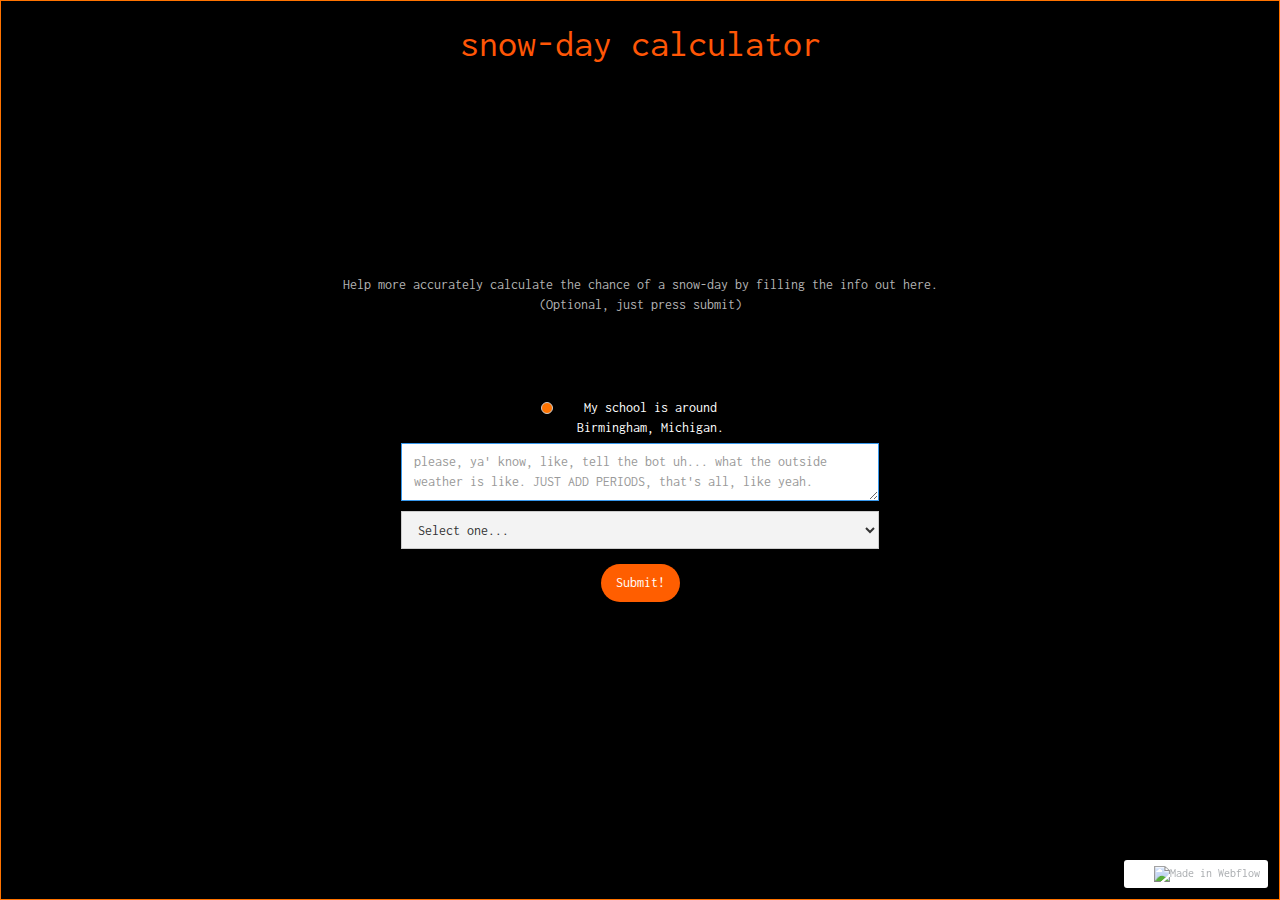
==== index.html @ 47454293 "Add Web Files via upload." ====
<!DOCTYPE html><!-- This site was created in web-yeeter-9000.  --><!-- Last Published: Sat Feb 29 2020 20:54:09 GMT+0000 (Coordinated Universal Time) --><html data-wf-domain="snowday-calculator.webflow.io" data-wf-page="5e5ac2d69e288fd159e747fc" data-wf-site="5e5ac2d69e288fa62de747fb" data-wf-status="1"><head><meta charset="utf-8"/><title>Snow Day Calcuator</title><meta content="A INSANE CALCULATOR THAT&#x27;S, uh... Accurate?" name="description"/><meta content="width=device-width, initial-scale=1" name="viewport"/><meta content="Webflow" name="generator"/><link href="5e5ac2d69e288fa62de747fb/css/snowday-calculator.webflow.44a9d4609.css" rel="stylesheet" type="text/css"/><script src="ajax/libs/webfont/1-6-26/webfont.js" type="text/javascript"></script><script type="text/javascript">WebFont.load({  google: {    families: ["Inconsolata:400,700"]  }});</script><!--[if lt IE 9]><script src="https://cdnjs.cloudflare.com/ajax/libs/html5shiv/3.7.3/html5shiv.min.js" type="text/javascript"></script><![endif]--><script type="text/javascript">!function(o,c){var n=c.documentElement,t=" w-mod-";n.className+=t+"js",("ontouchstart"in o||o.DocumentTouch&&c instanceof DocumentTouch)&&(n.className+=t+"touch")}(window,document);</script><link href="https://uploads-ssl.webflow.com/img/favicon.ico" rel="shortcut icon" type="image/x-icon"/><link href="https://uploads-ssl.webflow.com/img/webclip.png" rel="apple-touch-icon"/></head><body class="body"><h1 class="heading">snow-day calculator</h1><div class="div-block"></div><div class="text-block">Help more accurately calculate the chance of a snow-day by filling the info out here.<br/>(Optional, just press submit)</div><div class="div-block-2"></div><div class="w-form"><form id="email-form" name="email-form" data-name="Email Form" method="post" redirect="/snowday-percent" data-redirect="/snowday-percent" class="form"><label class="w-checkbox checkbox-field"><div class="w-checkbox-input w-checkbox-input--inputType-custom checkbox"></div><input type="checkbox" id="checkbox" name="checkbox" data-name="Checkbox" style="opacity:0;position:absolute;z-index:-1"/><span class="checkbox-label w-form-label">My school is around Birmingham, Michigan.</span></label><textarea data-name="Explain" maxlength="5000" id="Explain" name="Explain" required="" autofocus="true" placeholder="please, ya&#x27; know, like, tell the bot uh... what the outside weather is like. JUST ADD PERIODS, that&#x27;s all, like yeah." class="textarea w-input"></textarea><select id="field" name="field" required="" class="w-select"><option value="">Select one...</option><option value="First">Ima Teach-Person (Teacher)</option><option value="Second">Ima Student Boi</option><option value="Third">Ima Student Girl</option></select></form><div class="success-message w-form-done"><div>Uh... Something is deadly wrong. I mean, the bot got your submission, it was a success, just THE BOT&#x27;S DOWN! EVERYONE RUN!!!!!</div></div><div class="w-form-fail"><div>Oops! Something went wrong while submitting the form-o to ther botto for thee further processing. NOOOOO! Why? Why o&#x27; why bot?</div></div></div><div class="div-block-5"><a href="snowday-percent.html" class="button w-button">Submit!</a></div><script src="js/jquery-3.4.1.min.220afd743d.js" type="text/javascript" integrity="sha256-CSXorXvZcTkaix6Yvo6HppcZGetbYMGWSFlBw8HfCJo=" crossorigin="anonymous"></script><script src="5e5ac2d69e288fa62de747fb/js/webflow.86555d21d.js" type="text/javascript"></script><!--[if lte IE 9]><script src="ajax/libs/placeholders/3-0-2/placeholders.min.js"></script><![endif]--><center><font
---- 5e5ac2d69e288fa62de747fb/css/snowday-calculator.webflow.44a9d4609.css ----
/* Generated on: Sat Feb 29 2020 20:54:09 GMT+0000 (Coordinated Universal Time) */
/* ==========================================================================
   normalize.css v3.0.3 | MIT License | github.com/necolas/normalize.css 
   ========================================================================== */
/*! normalize.css v3.0.3 | MIT License | github.com/necolas/normalize.css */html{font-family:sans-serif;-ms-text-size-adjust:100%;-webkit-text-size-adjust:100%}body{margin:0}article,aside,details,figcaption,figure,footer,header,hgroup,main,menu,nav,section,summary{display:block}audio,canvas,progress,video{display:inline-block;vertical-align:baseline}audio:not([controls]){display:none;height:0}[hidden],template{display:none}a{background-color:transparent}a:active,a:hover{outline:0}abbr[title]{border-bottom:1px dotted}b,strong{font-weight:bold}dfn{font-style:italic}h1{font-size:2em;margin:.67em 0}mark{background:#ff0;color:#000}small{font-size:80%}sub,sup{font-size:75%;line-height:0;position:relative;vertical-align:baseline}sup{top:-0.5em}sub{bottom:-0.25em}img{border:0}svg:not(:root){overflow:hidden}figure{margin:1em 40px}hr{box-sizing:content-box;height:0}pre{overflow:auto}code,kbd,pre,samp{font-family:monospace,monospace;font-size:1em}button,input,optgroup,select,textarea{color:inherit;font:inherit;margin:0}button{overflow:visible}button,select{text-transform:none}button,html input[type="button"],input[type="reset"]{-webkit-appearance:button;cursor:pointer}button[disabled],html input[disabled]{cursor:default}button::-moz-focus-inner,input::-moz-focus-inner{border:0;padding:0}input{line-height:normal}input[type="checkbox"],input[type="radio"]{box-sizing:border-box;padding:0}input[type="number"]::-webkit-inner-spin-button,input[type="number"]::-webkit-outer-spin-button{height:auto}input[type="search"]{-webkit-appearance:none}input[type="search"]::-webkit-search-cancel-button,input[type="search"]::-webkit-search-decoration{-webkit-appearance:none}fieldset{border:1px solid #c0c0c0;margin:0 2px;padding:.35em .625em .75em}legend{border:0;padding:0}textarea{overflow:auto}optgroup{font-weight:bold}table{border-collapse:collapse;border-spacing:0}td,th{padding:0}

/* ==========================================================================
   Start of base Webflow CSS - If you're looking for some ultra-clean CSS, skip the boilerplate and see the unminified code below.
   ========================================================================== */
@font-face{font-family:'webflow-icons';src:url("[data-uri]") format('truetype');font-weight:normal;font-style:normal}[class^="w-icon-"],[class*=" w-icon-"]{font-family:'webflow-icons' !important;speak:none;font-style:normal;font-weight:normal;font-variant:normal;text-transform:none;line-height:1;-webkit-font-smoothing:antialiased;-moz-osx-font-smoothing:grayscale}.w-icon-slider-right:before{content:"\e600"}.w-icon-slider-left:before{content:"\e601"}.w-icon-nav-menu:before{content:"\e602"}.w-icon-arrow-down:before,.w-icon-dropdown-toggle:before{content:"\e603"}.w-icon-file-upload-remove:before{content:"\e900"}.w-icon-file-upload-icon:before{content:"\e903"}*{-webkit-box-sizing:border-box;-moz-box-sizing:border-box;box-sizing:border-box}html{height:100%}body{margin:0;min-height:100%;background-color:#fff;font-family:Arial,sans-serif;font-size:14px;line-height:20px;color:#333}img{max-width:100%;vertical-align:middle;display:inline-block}html.w-mod-touch *{background-attachment:scroll !important}.w-block{display:block}.w-inline-block{max-width:100%;display:inline-block}.w-clearfix:before,.w-clearfix:after{content:" ";display:table;grid-column-start:1;grid-row-start:1;grid-column-end:2;grid-row-end:2}.w-clearfix:after{clear:both}.w-hidden{display:none}.w-button{display:inline-block;padding:9px 15px;background-color:#3898EC;color:white;border:0;line-height:inherit;text-decoration:none;cursor:pointer;border-radius:0}input.w-button{-webkit-appearance:button}html[data-w-dynpage] [data-w-cloak]{color:transparent !important}.w-webflow-badge,.w-webflow-badge *{position:static;left:auto;top:auto;right:auto;bottom:auto;z-index:auto;display:block;visibility:visible;overflow:visible;overflow-x:visible;overflow-y:visible;box-sizing:border-box;width:auto;height:auto;max-height:none;max-width:none;min-height:0;min-width:0;margin:0;padding:0;float:none;clear:none;border:0 none transparent;border-radius:0;background:none;background-image:none;background-position:0 0;background-size:auto auto;background-repeat:repeat;background-origin:padding-box;background-clip:border-box;background-attachment:scroll;background-color:transparent;box-shadow:none;opacity:1;transform:none;transition:none;direction:ltr;font-family:inherit;font-weight:inherit;color:inherit;font-size:inherit;line-height:inherit;font-style:inherit;font-variant:inherit;text-align:inherit;letter-spacing:inherit;text-decoration:inherit;text-indent:0;text-transform:inherit;list-style-type:disc;text-shadow:none;font-smoothing:auto;vertical-align:baseline;cursor:inherit;white-space:inherit;word-break:normal;word-spacing:normal;word-wrap:normal}.w-webflow-badge{position:fixed !important;display:inline-block !important;visibility:visible !important;z-index:2147483647 !important;top:auto !important;right:12px !important;bottom:12px !important;left:auto !important;color:#AAADB0 !important;background-color:#fff !important;border-radius:3px !important;padding:6px 8px 6px 6px !important;font-size:12px !important;opacity:1 !important;line-height:14px !important;text-decoration:none !important;transform:none !important;margin:0 !important;width:auto !important;height:auto !important;overflow:visible !important;white-space:nowrap;box-shadow:0 0 0 1px rgba(0,0,0,0.1),0 1px 3px rgba(0,0,0,0.1);cursor:pointer}.w-webflow-badge>img{display:inline-block !important;visibility:visible !important;opacity:1 !important;vertical-align:middle !important}h1,h2,h3,h4,h5,h6{font-weight:bold;margin-bottom:10px}h1{font-size:38px;line-height:44px;margin-top:20px}h2{font-size:32px;line-height:36px;margin-top:20px}h3{font-size:24px;line-height:30px;margin-top:20px}h4{font-size:18px;line-height:24px;margin-top:10px}h5{font-size:14px;line-height:20px;margin-top:10px}h6{font-size:12px;line-height:18px;margin-top:10px}p{margin-top:0;margin-bottom:10px}blockquote{margin:0 0 10px 0;padding:10px 20px;border-left:5px solid #E2E2E2;font-size:18px;line-height:22px}figure{margin:0;margin-bottom:10px}figcaption{margin-top:5px;text-align:center}ul,ol{margin-top:0;margin-bottom:10px;padding-left:40px}.w-list-unstyled{padding-left:0;list-style:none}.w-embed:before,.w-embed:after{content:" ";display:table;grid-column-start:1;grid-row-start:1;grid-column-end:2;grid-row-end:2}.w-embed:after{clear:both}.w-video{width:100%;position:relative;padding:0}.w-video iframe,.w-video object,.w-video embed{position:absolute;top:0;left:0;width:100%;height:100%}fieldset{padding:0;margin:0;border:0}button,html input[type="button"],input[type="reset"]{border:0;cursor:pointer;-webkit-appearance:button}.w-form{margin:0 0 15px}.w-form-done{display:none;padding:20px;text-align:center;background-color:#dddddd}.w-form-fail{display:none;margin-top:10px;padding:10px;background-color:#ffdede}label{display:block;margin-bottom:5px;font-weight:bold}.w-input,.w-select{display:block;width:100%;height:38px;padding:8px 12px;margin-bottom:10px;font-size:14px;line-height:1.42857143;color:#333333;vertical-align:middle;background-color:#ffffff;border:1px solid #cccccc}.w-input:-moz-placeholder,.w-select:-moz-placeholder{color:#999}.w-input::-moz-placeholder,.w-select::-moz-placeholder{color:#999;opacity:1}.w-input:-ms-input-placeholder,.w-select:-ms-input-placeholder{color:#999}.w-input::-webkit-input-placeholder,.w-select::-webkit-input-placeholder{color:#999}.w-input:focus,.w-select:focus{border-color:#3898EC;outline:0}.w-input[disabled],.w-select[disabled],.w-input[readonly],.w-select[readonly],fieldset[disabled] .w-input,fieldset[disabled] .w-select{cursor:not-allowed;background-color:#eeeeee}textarea.w-input,textarea.w-select{height:auto}.w-select{background-color:#f3f3f3}.w-select[multiple]{height:auto}.w-form-label{display:inline-block;cursor:pointer;font-weight:normal;margin-bottom:0}.w-radio{display:block;margin-bottom:5px;padding-left:20px}.w-radio:before,.w-radio:after{content:" ";display:table;grid-column-start:1;grid-row-start:1;grid-column-end:2;grid-row-end:2}.w-radio:after{clear:both}.w-radio-input{margin:4px 0 0;margin-top:1px \9;line-height:normal;float:left;margin-left:-20px}.w-radio-input{margin-top:3px}.w-file-upload{display:block;margin-bottom:10px}.w-file-upload-input{width:.1px;height:.1px;opacity:0;overflow:hidden;position:absolute;z-index:-100}.w-file-upload-default,.w-file-upload-uploading,.w-file-upload-success{display:inline-block;color:#333333}.w-file-upload-error{display:block;margin-top:10px}.w-file-upload-default.w-hidden,.w-file-upload-uploading.w-hidden,.w-file-upload-error.w-hidden,.w-file-upload-success.w-hidden{display:none}.w-file-upload-uploading-btn{display:flex;font-size:14px;font-weight:normal;cursor:pointer;margin:0;padding:8px 12px;border:1px solid #cccccc;background-color:#fafafa}.w-file-upload-file{display:flex;flex-grow:1;justify-content:space-between;margin:0;padding:8px 9px 8px 11px;border:1px solid #cccccc;background-color:#fafafa}.w-file-upload-file-name{font-size:14px;font-weight:normal;display:block}.w-file-remove-link{margin-top:3px;margin-left:10px;width:auto;height:auto;padding:3px;display:block;cursor:pointer}.w-icon-file-upload-remove{margin:auto;font-size:10px}.w-file-upload-error-msg{display:inline-block;color:#ea384c;padding:2px 0}.w-file-upload-info{display:inline-block;line-height:38px;padding:0 12px}.w-file-upload-label{display:inline-block;font-size:14px;font-weight:normal;cursor:pointer;margin:0;padding:8px 12px;border:1px solid #cccccc;background-color:#fafafa}.w-icon-file-upload-icon,.w-icon-file-upload-uploading{display:inline-block;margin-right:8px;width:20px}.w-icon-file-upload-uploading{height:20px}.w-container{margin-left:auto;margin-right:auto;max-width:940px}.w-container:before,.w-container:after{content:" ";display:table;grid-column-start:1;grid-row-start:1;grid-column-end:2;grid-row-end:2}.w-container:after{clear:both}.w-container .w-row{margin-left:-10px;margin-right:-10px}.w-row:before,.w-row:after{content:" ";display:table;grid-column-start:1;grid-row-start:1;grid-column-end:2;grid-row-end:2}.w-row:after{clear:both}.w-row .w-row{margin-left:0;margin-right:0}.w-col{position:relative;float:left;width:100%;min-height:1px;padding-left:10px;padding-right:10px}.w-col .w-col{padding-left:0;padding-right:0}.w-col-1{width:8.33333333%}.w-col-2{width:16.66666667%}.w-col-3{width:25%}.w-col-4{width:33.33333333%}.w-col-5{width:41.66666667%}.w-col-6{width:50%}.w-col-7{width:58.33333333%}.w-col-8{width:66.66666667%}.w-col-9{width:75%}.w-col-10{width:83.33333333%}.w-col-11{width:91.66666667%}.w-col-12{width:100%}.w-hidden-main{display:none !important}@media screen and (max-width:991px){.w-container{max-width:728px}.w-hidden-main{display:inherit !important}.w-hidden-medium{display:none !important}.w-col-medium-1{width:8.33333333%}.w-col-medium-2{width:16.66666667%}.w-col-medium-3{width:25%}.w-col-medium-4{width:33.33333333%}.w-col-medium-5{width:41.66666667%}.w-col-medium-6{width:50%}.w-col-medium-7{width:58.33333333%}.w-col-medium-8{width:66.66666667%}.w-col-medium-9{width:75%}.w-col-medium-10{width:83.33333333%}.w-col-medium-11{width:91.66666667%}.w-col-medium-12{width:100%}.w-col-stack{width:100%;left:auto;right:auto}}@media screen and (max-width:767px){.w-hidden-main{display:inherit !important}.w-hidden-medium{display:inherit !important}.w-hidden-small{display:none !important}.w-row,.w-container .w-row{margin-left:0;margin-right:0}.w-col{width:100%;left:auto;right:auto}.w-col-small-1{width:8.33333333%}.w-col-small-2{width:16.66666667%}.w-col-small-3{width:25%}.w-col-small-4{width:33.33333333%}.w-col-small-5{width:41.66666667%}.w-col-small-6{width:50%}.w-col-small-7{width:58.33333333%}.w-col-small-8{width:66.66666667%}.w-col-small-9{width:75%}.w-col-small-10{width:83.33333333%}.w-col-small-11{width:91.66666667%}.w-col-small-12{width:100%}}@media screen and (max-width:479px){.w-container{max-width:none}.w-hidden-main{display:inherit !important}.w-hidden-medium{display:inherit !important}.w-hidden-small{display:inherit !important}.w-hidden-tiny{display:none !important}.w-col{width:100%}.w-col-tiny-1{width:8.33333333%}.w-col-tiny-2{width:16.66666667%}.w-col-tiny-3{width:25%}.w-col-tiny-4{width:33.33333333%}.w-col-tiny-5{width:41.66666667%}.w-col-tiny-6{width:50%}.w-col-tiny-7{width:58.33333333%}.w-col-tiny-8{width:66.66666667%}.w-col-tiny-9{width:75%}.w-col-tiny-10{width:83.33333333%}.w-col-tiny-11{width:91.66666667%}.w-col-tiny-12{width:100%}}.w-widget{position:relative}.w-widget-map{width:100%;height:400px}.w-widget-map label{width:auto;display:inline}.w-widget-map img{max-width:inherit}.w-widget-map .gm-style-iw{text-align:center}.w-widget-map .gm-style-iw>button{display:none !important}.w-widget-twitter{overflow:hidden}.w-widget-twitter-count-shim{display:inline-block;vertical-align:top;position:relative;width:28px;height:20px;text-align:center;background:white;border:#758696 solid 1px;border-radius:3px}.w-widget-twitter-count-shim *{pointer-events:none;-webkit-user-select:none;-moz-user-select:none;-ms-user-select:none;user-select:none}.w-widget-twitter-count-shim .w-widget-twitter-count-inner{position:relative;font-size:15px;line-height:12px;text-align:center;color:#999;font-family:serif}.w-widget-twitter-count-shim .w-widget-twitter-count-clear{position:relative;display:block}.w-widget-twitter-count-shim.w--large{width:36px;height:28px}.w-widget-twitter-count-shim.w--large .w-widget-twitter-count-inner{font-size:18px;line-height:18px}.w-widget-twitter-count-shim:not(.w--vertical){margin-left:5px;margin-right:8px}.w-widget-twitter-count-shim:not(.w--vertical).w--large{margin-left:6px}.w-widget-twitter-count-shim:not(.w--vertical):before,.w-widget-twitter-count-shim:not(.w--vertical):after{top:50%;left:0;border:solid transparent;content:" ";height:0;width:0;position:absolute;pointer-events:none}.w-widget-twitter-count-shim:not(.w--vertical):before{border-color:rgba(117,134,150,0);border-right-color:#5d6c7b;border-width:4px;margin-left:-9px;margin-top:-4px}.w-widget-twitter-count-shim:not(.w--vertical).w--large:before{border-width:5px;margin-left:-10px;margin-top:-5px}.w-widget-twitter-count-shim:not(.w--vertical):after{border-color:rgba(255,255,255,0);border-right-color:white;border-width:4px;margin-left:-8px;margin-top:-4px}.w-widget-twitter-count-shim:not(.w--vertical).w--large:after{border-width:5px;margin-left:-9px;margin-top:-5px}.w-widget-twitter-count-shim.w--vertical{width:61px;height:33px;margin-bottom:8px}.w-widget-twitter-count-shim.w--vertical:before,.w-widget-twitter-count-shim.w--vertical:after{top:100%;left:50%;border:solid transparent;content:" ";height:0;width:0;position:absolute;pointer-events:none}.w-widget-twitter-count-shim.w--vertical:before{border-color:rgba(117,134,150,0);border-top-color:#5d6c7b;border-width:5px;margin-left:-5px}.w-widget-twitter-count-shim.w--vertical:after{border-color:rgba(255,255,255,0);border-top-color:white;border-width:4px;margin-left:-4px}.w-widget-twitter-count-shim.w--vertical .w-widget-twitter-count-inner{font-size:18px;line-height:22px}.w-widget-twitter-count-shim.w--vertical.w--large{width:76px}.w-widget-gplus{overflow:hidden}.w-background-video{position:relative;overflow:hidden;height:500px;color:white}.w-background-video>video{background-size:cover;background-position:50% 50%;position:absolute;margin:auto;width:100%;height:100%;right:-100%;bottom:-100%;top:-100%;left:-100%;object-fit:cover;z-index:-100}.w-background-video>video::-webkit-media-controls-start-playback-button{display:none !important;-webkit-appearance:none}.w-slider{position:relative;height:300px;text-align:center;background:#dddddd;clear:both;-webkit-tap-highlight-color:rgba(0,0,0,0);tap-highlight-color:rgba(0,0,0,0)}.w-slider-mask{position:relative;display:block;overflow:hidden;z-index:1;left:0;right:0;height:100%;white-space:nowrap}.w-slide{position:relative;display:inline-block;vertical-align:top;width:100%;height:100%;white-space:normal;text-align:left}.w-slider-nav{position:absolute;z-index:2;top:auto;right:0;bottom:0;left:0;margin:auto;padding-top:10px;height:40px;text-align:center;-webkit-tap-highlight-color:rgba(0,0,0,0);tap-highlight-color:rgba(0,0,0,0)}.w-slider-nav.w-round>div{border-radius:100%}.w-slider-nav.w-num>div{width:auto;height:auto;padding:.2em .5em;font-size:inherit;line-height:inherit}.w-slider-nav.w-shadow>div{box-shadow:0 0 3px rgba(51,51,51,0.4)}.w-slider-nav-invert{color:#fff}.w-slider-nav-invert>div{background-color:rgba(34,34,34,0.4)}.w-slider-nav-invert>div.w-active{background-color:#222}.w-slider-dot{position:relative;display:inline-block;width:1em;height:1em;background-color:rgba(255,255,255,0.4);cursor:pointer;margin:0 3px .5em;transition:background-color 100ms,color 100ms}.w-slider-dot.w-active{background-color:#fff}.w-slider-arrow-left,.w-slider-arrow-right{position:absolute;width:80px;top:0;right:0;bottom:0;left:0;margin:auto;cursor:pointer;overflow:hidden;color:white;font-size:40px;-webkit-tap-highlight-color:rgba(0,0,0,0);tap-highlight-color:rgba(0,0,0,0);-webkit-user-select:none;-moz-user-select:none;-ms-user-select:none;user-select:none}.w-slider-arrow-left [class^="w-icon-"],.w-slider-arrow-right [class^="w-icon-"],.w-slider-arrow-left [class*=" w-icon-"],.w-slider-arrow-right [class*=" w-icon-"]{position:absolute}.w-slider-arrow-left{z-index:3;right:auto}.w-slider-arrow-right{z-index:4;left:auto}.w-icon-slider-left,.w-icon-slider-right{top:0;right:0;bottom:0;left:0;margin:auto;width:1em;height:1em}.w-dropdown{display:inline-block;position:relative;text-align:left;margin-left:auto;margin-right:auto;z-index:900}.w-dropdown-btn,.w-dropdown-toggle,.w-dropdown-link{position:relative;vertical-align:top;text-decoration:none;color:#222222;padding:20px;text-align:left;margin-left:auto;margin-right:auto;white-space:nowrap}.w-dropdown-toggle{-webkit-user-select:none;-moz-user-select:none;-ms-user-select:none;user-select:none;display:inline-block;cursor:pointer;padding-right:40px}.w-icon-dropdown-toggle{position:absolute;top:0;right:0;bottom:0;margin:auto;margin-right:20px;width:1em;height:1em}.w-dropdown-list{position:absolute;background:#dddddd;display:none;min-width:100%}.w-dropdown-list.w--open{display:block}.w-dropdown-link{padding:10px 20px;display:block;color:#222222}.w-dropdown-link.w--current{color:#0082f3}@media screen and (max-width:767px){.w-nav-brand{padding-left:10px}}.w-lightbox-backdrop{color:#000;cursor:auto;font-family:serif;font-size:medium;font-style:normal;font-variant:normal;font-weight:normal;letter-spacing:normal;line-height:normal;list-style:disc;text-align:start;text-indent:0;text-shadow:none;text-transform:none;visibility:visible;white-space:normal;word-break:normal;word-spacing:normal;word-wrap:normal;position:fixed;top:0;right:0;bottom:0;left:0;color:#fff;font-family:"Helvetica Neue",Helvetica,Ubuntu,"Segoe UI",Verdana,sans-serif;font-size:17px;line-height:1.2;font-weight:300;text-align:center;background:rgba(0,0,0,0.9);z-index:2000;outline:0;opacity:0;-webkit-user-select:none;-moz-user-select:none;-ms-user-select:none;-webkit-tap-highlight-color:transparent;-webkit-transform:translate(0, 0)}.w-lightbox-backdrop,.w-lightbox-container{height:100%;overflow:auto;-webkit-overflow-scrolling:touch}.w-lightbox-content{position:relative;height:100vh;overflow:hidden}.w-lightbox-view{position:absolute;width:100vw;height:100vh;opacity:0}.w-lightbox-view:before{content:"";height:100vh}.w-lightbox-group,.w-lightbox-group .w-lightbox-view,.w-lightbox-group .w-lightbox-view:before{height:86vh}.w-lightbox-frame,.w-lightbox-view:before{display:inline-block;vertical-align:middle}.w-lightbox-figure{position:relative;margin:0}.w-lightbox-group .w-lightbox-figure{cursor:pointer}.w-lightbox-img{width:auto;height:auto;max-width:none}.w-lightbox-image{display:block;float:none;max-width:100vw;max-height:100vh}.w-lightbox-group .w-lightbox-image{max-height:86vh}.w-lightbox-caption{position:absolute;right:0;bottom:0;left:0;padding:.5em 1em;background:rgba(0,0,0,0.4);text-align:left;text-overflow:ellipsis;white-space:nowrap;overflow:hidden}.w-lightbox-embed{position:absolute;top:0;right:0;bottom:0;left:0;width:100%;height:100%}.w-lightbox-control{position:absolute;top:0;width:4em;background-size:24px;background-repeat:no-repeat;background-position:center;cursor:pointer;-webkit-transition:all .3s;transition:all .3s}.w-lightbox-left{display:none;bottom:0;left:0;background-image:url("[data-uri]")}.w-lightbox-right{display:none;right:0;bottom:0;background-image:url("[data-uri]")}.w-lightbox-close{right:0;height:2.6em;background-image:url("[data-uri]");background-size:18px}.w-lightbox-strip{position:absolute;bottom:0;left:0;right:0;padding:0 1vh;line-height:0;white-space:nowrap;overflow-x:auto;overflow-y:hidden}.w-lightbox-item{display:inline-block;width:10vh;padding:2vh 1vh;box-sizing:content-box;cursor:pointer;-webkit-transform:translate3d(0, 0, 0)}.w-lightbox-active{opacity:.3}.w-lightbox-thumbnail{position:relative;height:10vh;background:#222;overflow:hidden}.w-lightbox-thumbnail-image{position:absolute;top:0;left:0}.w-lightbox-thumbnail .w-lightbox-tall{top:50%;width:100%;-webkit-transform:translate(0, -50%);-ms-transform:translate(0, -50%);transform:translate(0, -50%)}.w-lightbox-thumbnail .w-lightbox-wide{left:50%;height:100%;-webkit-transform:translate(-50%, 0);-ms-transform:translate(-50%, 0);transform:translate(-50%, 0)}.w-lightbox-spinner{position:absolute;top:50%;left:50%;box-sizing:border-box;width:40px;height:40px;margin-top:-20px;margin-left:-20px;border:5px solid rgba(0,0,0,0.4);border-radius:50%;-webkit-animation:spin .8s infinite linear;animation:spin .8s infinite linear}.w-lightbox-spinner:after{content:"";position:absolute;top:-4px;right:-4px;bottom:-4px;left:-4px;border:3px solid transparent;border-bottom-color:#fff;border-radius:50%}.w-lightbox-hide{display:none}.w-lightbox-noscroll{overflow:hidden}@media (min-width:768px){.w-lightbox-content{height:96vh;margin-top:2vh}.w-lightbox-view,.w-lightbox-view:before{height:96vh}.w-lightbox-group,.w-lightbox-group .w-lightbox-view,.w-lightbox-group .w-lightbox-view:before{height:84vh}.w-lightbox-image{max-width:96vw;max-height:96vh}.w-lightbox-group .w-lightbox-image{max-width:82.3vw;max-height:84vh}.w-lightbox-left,.w-lightbox-right{display:block;opacity:.5}.w-lightbox-close{opacity:.8}.w-lightbox-control:hover{opacity:1}}.w-lightbox-inactive,.w-lightbox-inactive:hover{opacity:0}.w-richtext:before,.w-richtext:after{content:" ";display:table;grid-column-start:1;grid-row-start:1;grid-column-end:2;grid-row-end:2}.w-richtext:after{clear:both}.w-richtext[contenteditable="true"]:before,.w-richtext[contenteditable="true"]:after{white-space:initial}.w-richtext ol,.w-richtext ul{overflow:hidden}.w-richtext .w-richtext-figure-selected.w-richtext-figure-type-video div:after,.w-richtext .w-richtext-figure-selected[data-rt-type="video"] div:after{outline:2px solid #2895f7}.w-richtext .w-richtext-figure-selected.w-richtext-figure-type-image div,.w-richtext .w-richtext-figure-selected[data-rt-type="image"] div{outline:2px solid #2895f7}.w-richtext figure.w-richtext-figure-type-video>div:after,.w-richtext figure[data-rt-type="video"]>div:after{content:'';position:absolute;display:none;left:0;top:0;right:0;bottom:0}.w-richtext figure{position:relative;max-width:60%}.w-richtext figure>div:before{cursor:default !important}.w-richtext figure img{width:100%}.w-richtext figure figcaption.w-richtext-figcaption-placeholder{opacity:.6}.w-richtext figure div{font-size:0;color:transparent}.w-richtext figure.w-richtext-figure-type-image,.w-richtext figure[data-rt-type="image"]{display:table}.w-richtext figure.w-richtext-figure-type-image>div,.w-richtext figure[data-rt-type="image"]>div{display:inline-block}.w-richtext figure.w-richtext-figure-type-image>figcaption,.w-richtext figure[data-rt-type="image"]>figcaption{display:table-caption;caption-side:bottom}.w-richtext figure.w-richtext-figure-type-video,.w-richtext figure[data-rt-type="video"]{width:60%;height:0}.w-richtext figure.w-richtext-figure-type-video iframe,.w-richtext figure[data-rt-type="video"] iframe{position:absolute;top:0;left:0;width:100%;height:100%}.w-richtext figure.w-richtext-figure-type-video>div,.w-richtext figure[data-rt-type="video"]>div{width:100%}.w-richtext figure.w-richtext-align-center{margin-right:auto;margin-left:auto;clear:both}.w-richtext figure.w-richtext-align-center.w-richtext-figure-type-image>div,.w-richtext figure.w-richtext-align-center[data-rt-type="image"]>div{max-width:100%}.w-richtext figure.w-richtext-align-normal{clear:both}.w-richtext figure.w-richtext-align-fullwidth{width:100%;max-width:100%;text-align:center;clear:both;display:block;margin-right:auto;margin-left:auto}.w-richtext figure.w-richtext-align-fullwidth>div{display:inline-block;padding-bottom:inherit}.w-richtext figure.w-richtext-align-fullwidth>figcaption{display:block}.w-richtext figure.w-richtext-align-floatleft{float:left;margin-right:15px;clear:none}.w-richtext figure.w-richtext-align-floatright{float:right;margin-left:15px;clear:none}.w-nav{position:relative;background:#dddddd;z-index:1000}.w-nav:before,.w-nav:after{content:" ";display:table;grid-column-start:1;grid-row-start:1;grid-column-end:2;grid-row-end:2}.w-nav:after{clear:both}.w-nav-brand{position:relative;float:left;text-decoration:none;color:#333333}.w-nav-link{position:relative;display:inline-block;vertical-align:top;text-decoration:none;color:#222222;padding:20px;text-align:left;margin-left:auto;margin-right:auto}.w-nav-link.w--current{color:#0082f3}.w-nav-menu{position:relative;float:right}[data-nav-menu-open]{display:block !important;position:absolute;top:100%;left:0;right:0;background:#C8C8C8;text-align:center;overflow:visible;min-width:200px}.w--nav-link-open{display:block;position:relative}.w-nav-overlay{position:absolute;overflow:hidden;display:none;top:100%;left:0;right:0;width:100%}.w-nav-overlay [data-nav-menu-open]{top:0}.w-nav[data-animation="over-left"] .w-nav-overlay{width:auto}.w-nav[data-animation="over-left"] .w-nav-overlay,.w-nav[data-animation="over-left"] [data-nav-menu-open]{right:auto;z-index:1;top:0}.w-nav[data-animation="over-right"] .w-nav-overlay{width:auto}.w-nav[data-animation="over-right"] .w-nav-overlay,.w-nav[data-animation="over-right"] [data-nav-menu-open]{left:auto;z-index:1;top:0}.w-nav-button{position:relative;float:right;padding:18px;font-size:24px;display:none;cursor:pointer;-webkit-tap-highlight-color:rgba(0,0,0,0);tap-highlight-color:rgba(0,0,0,0);-webkit-user-select:none;-moz-user-select:none;-ms-user-select:none;user-select:none}.w-nav-button.w--open{background-color:#C8C8C8;color:white}.w-nav[data-collapse="all"] .w-nav-menu{display:none}.w-nav[data-collapse="all"] .w-nav-button{display:block}.w--nav-dropdown-open{display:block}.w--nav-dropdown-toggle-open{display:block}.w--nav-dropdown-list-open{position:static}@media screen and (max-width:991px){.w-nav[data-collapse="medium"] .w-nav-menu{display:none}.w-nav[data-collapse="medium"] .w-nav-button{display:block}}@media screen and (max-width:767px){.w-nav[data-collapse="small"] .w-nav-menu{display:none}.w-nav[data-collapse="small"] .w-nav-button{display:block}.w-nav-brand{padding-left:10px}}@media screen and (max-width:479px){.w-nav[data-collapse="tiny"] .w-nav-menu{display:none}.w-nav[data-collapse="tiny"] .w-nav-button{display:block}}.w-tabs{position:relative}.w-tabs:before,.w-tabs:after{content:" ";display:table;grid-column-start:1;grid-row-start:1;grid-column-end:2;grid-row-end:2}.w-tabs:after{clear:both}.w-tab-menu{position:relative}.w-tab-link{position:relative;display:inline-block;vertical-align:top;text-decoration:none;padding:9px 30px;text-align:left;cursor:pointer;color:#222222;background-color:#dddddd}.w-tab-link.w--current{background-color:#C8C8C8}.w-tab-content{position:relative;display:block;overflow:hidden}.w-tab-pane{position:relative;display:none}.w--tab-active{display:block}@media screen and (max-width:479px){.w-tab-link{display:block}}.w-ix-emptyfix:after{content:""}@keyframes spin{0%{transform:rotate(0deg)}100%{transform:rotate(360deg)}}.w-dyn-empty{padding:10px;background-color:#dddddd}.w-dyn-hide{display:none !important}.w-dyn-bind-empty{display:none !important}.w-condition-invisible{display:none !important}

/* ==========================================================================
   Start of custom Webflow CSS
   ========================================================================== */
.w-checkbox {
  display: block;
  margin-bottom: 5px;
  padding-left: 20px;
}

.w-checkbox::before {
  content: ' ';
  display: table;
  -ms-grid-column-span: 1;
  grid-column-end: 2;
  -ms-grid-column: 1;
  grid-column-start: 1;
  -ms-grid-row-span: 1;
  grid-row-end: 2;
  -ms-grid-row: 1;
  grid-row-start: 1;
}

.w-checkbox::after {
  content: ' ';
  display: table;
  -ms-grid-column-span: 1;
  grid-column-end: 2;
  -ms-grid-column: 1;
  grid-column-start: 1;
  -ms-grid-row-span: 1;
  grid-row-end: 2;
  -ms-grid-row: 1;
  grid-row-start: 1;
  clear: both;
}

.w-checkbox-input {
  float: left;
  margin-bottom: 0px;
  margin-left: -20px;
  margin-right: 0px;
  margin-top: 4px;
  line-height: normal;
}

.w-checkbox-input--inputType-custom {
  border-top-width: 1px;
  border-bottom-width: 1px;
  border-left-width: 1px;
  border-right-width: 1px;
  border-top-color: #ccc;
  border-bottom-color: #ccc;
  border-left-color: #ccc;
  border-right-color: #ccc;
  border-top-style: solid;
  border-bottom-style: solid;
  border-left-style: solid;
  border-right-style: solid;
  width: 12px;
  height: 12px;
  border-bottom-left-radius: 2px;
  border-bottom-right-radius: 2px;
  border-top-left-radius: 2px;
  border-top-right-radius: 2px;
}

.w-checkbox-input--inputType-custom.w--redirected-checked {
  background-color: #3898ec;
  border-top-color: #3898ec;
  border-bottom-color: #3898ec;
  border-left-color: #3898ec;
  border-right-color: #3898ec;
  background-image: url(../../static/custom-checkbox-checkmark.589d534424.svg);
  background-position: 50% 50%;
  background-size: cover;
  background-repeat: no-repeat;
}

.w-checkbox-input--inputType-custom.w--redirected-focus {
  box-shadow: 0px 0px 3px 1px #3898ec;
}

.body {
  border-style: solid;
  border-width: 1px;
  border-color: #ff7300;
  border-radius: 0px;
  background-color: #000;
  font-family: Inconsolata, monospace;
  color: #464646;
  cursor: default;
}

.heading {
  color: #ff5606;
  font-weight: 400;
  text-align: center;
}

.div-block {
  min-height: 200px;
  padding-bottom: 200px;
}

.text-block {
  color: #b3b3b3;
  text-align: center;
}

.submit-button {
  border-radius: 20px;
  background-color: #ff5e00;
  text-align: left;
  cursor: pointer;
}

.form {
  margin-right: 400px;
  margin-left: 400px;
  padding-right: 0px;
  text-align: center;
}

.div-block-2 {
  min-height: 83px;
  padding-bottom: 83px;
}

.field-label {
  color: #fff;
  font-weight: 400;
}

.checkbox {
  border-radius: 20px;
  background-color: #ff7300;
  opacity: 1;
  text-align: right;
}

.checkbox-field {
  margin-right: 140px;
  margin-left: 140px;
  text-align: center;
}

.checkbox-label {
  color: #fff;
  font-weight: 400;
}

.textarea {
  border-style: solid;
  border-width: 1px;
  border-color: #f60;
  border-radius: 0px;
}

.success-message {
  border-style: solid;
  border-width: 1px;
  border-color: #ff5e00;
  border-radius: 0px;
}

.body-2 {
  background-color: #000;
  font-family: Inconsolata, monospace;
  color: #ff4d00;
  text-align: center;
}

.div-block-3 {
  padding-bottom: 250px;
}

.heading-2 {
  text-align: center;
}

.text-block-2 {
  color: #e4ae97;
  font-size: 30px;
}

.div-block-4 {
  margin-bottom: -6px;
  padding-bottom: 53px;
}

.text-block-3 {
  color: #e4ae97;
  font-weight: 700;
  text-align: center;
}

.button {
  border-radius: 20px;
  background-color: #ff5e00;
  text-align: left;
}

.div-block-5 {
  text-align: center;
}
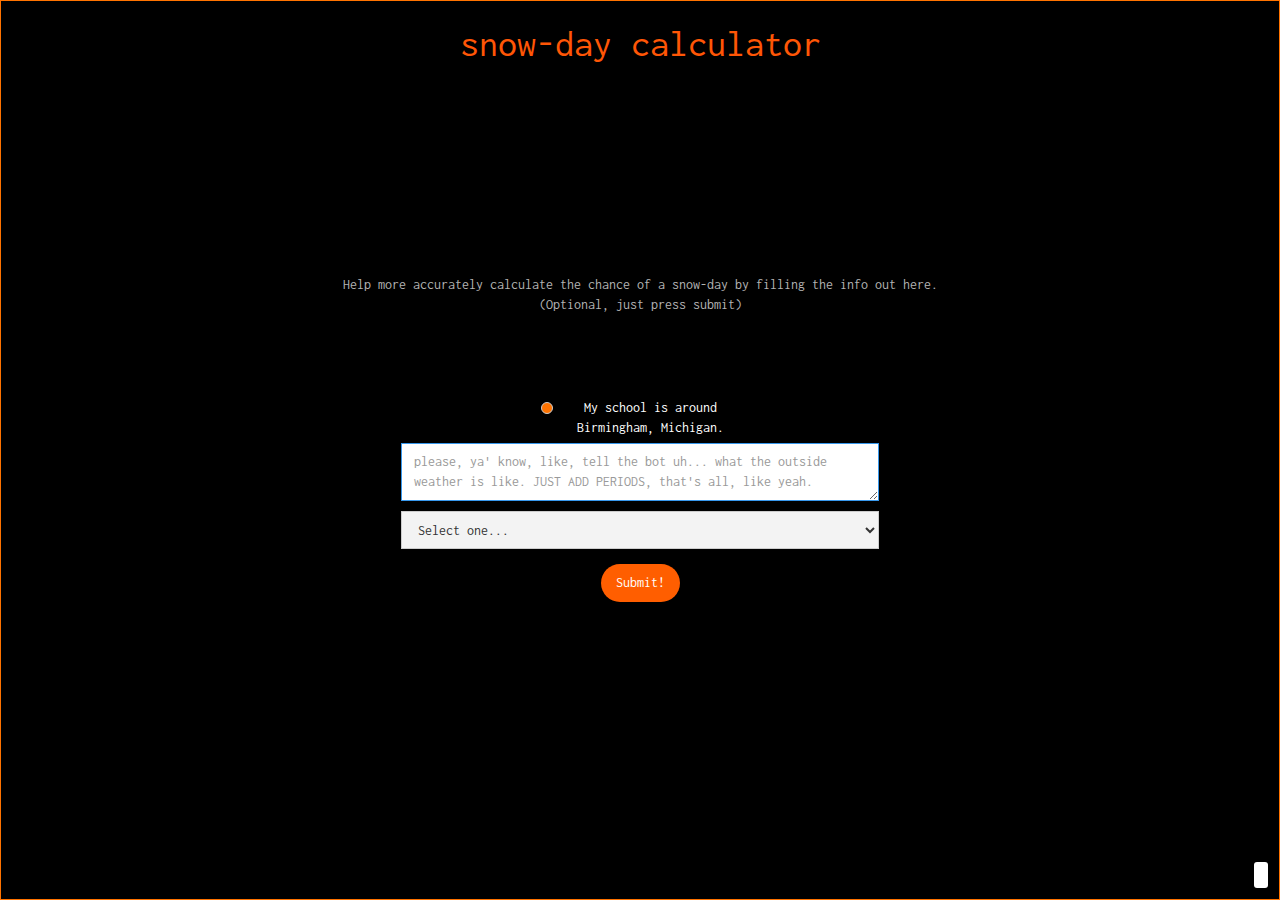
==== commit fd909563: "Updated Icon" ====
--- a/index.html
+++ b/index.html
@@ -1 +1 @@
-<!DOCTYPE html><!-- This site was created in web-yeeter-9000.  --><!-- Last Published: Sat Feb 29 2020 20:54:09 GMT+0000 (Coordinated Universal Time) --><html data-wf-domain="snowday-calculator.webflow.io" data-wf-page="5e5ac2d69e288fd159e747fc" data-wf-site="5e5ac2d69e288fa62de747fb" data-wf-status="1"><head><meta charset="utf-8"/><title>Snow Day Calcuator</title><meta content="A INSANE CALCULATOR THAT&#x27;S, uh... Accurate?" name="description"/><meta content="width=device-width, initial-scale=1" name="viewport"/><meta content="Webflow" name="generator"/><link href="5e5ac2d69e288fa62de747fb/css/snowday-calculator.webflow.44a9d4609.css" rel="stylesheet" type="text/css"/><script src="ajax/libs/webfont/1-6-26/webfont.js" type="text/javascript"></script><script type="text/javascript">WebFont.load({  google: {    families: ["Inconsolata:400,700"]  }});</script><!--[if lt IE 9]><script src="https://cdnjs.cloudflare.com/ajax/libs/html5shiv/3.7.3/html5shiv.min.js" type="text/javascript"></script><![endif]--><script type="text/javascript">!function(o,c){var n=c.documentElement,t=" w-mod-";n.className+=t+"js",("ontouchstart"in o||o.DocumentTouch&&c instanceof DocumentTouch)&&(n.className+=t+"touch")}(window,document);</script><link href="https://uploads-ssl.webflow.com/img/favicon.ico" rel="shortcut icon" type="image/x-icon"/><link href="https://uploads-ssl.webflow.com/img/webclip.png" rel="apple-touch-icon"/></head><body class="body"><h1 class="heading">snow-day calculator</h1><div class="div-block"></div><div class="text-block">Help more accurately calculate the chance of a snow-day by filling the info out here.<br/>(Optional, just press submit)</div><div class="div-block-2"></div><div class="w-form"><form id="email-form" name="email-form" data-name="Email Form" method="post" redirect="/snowday-percent" data-redirect="/snowday-percent" class="form"><label class="w-checkbox checkbox-field"><div class="w-checkbox-input w-checkbox-input--inputType-custom checkbox"></div><input type="checkbox" id="checkbox" name="checkbox" data-name="Checkbox" style="opacity:0;position:absolute;z-index:-1"/><span class="checkbox-label w-form-label">My school is around Birmingham, Michigan.</span></label><textarea data-name="Explain" maxlength="5000" id="Explain" name="Explain" required="" autofocus="true" placeholder="please, ya&#x27; know, like, tell the bot uh... what the outside weather is like. JUST ADD PERIODS, that&#x27;s all, like yeah." class="textarea w-input"></textarea><select id="field" name="field" required="" class="w-select"><option value="">Select one...</option><option value="First">Ima Teach-Person (Teacher)</option><option value="Second">Ima Student Boi</option><option value="Third">Ima Student Girl</option></select></form><div class="success-message w-form-done"><div>Uh... Something is deadly wrong. I mean, the bot got your submission, it was a success, just THE BOT&#x27;S DOWN! EVERYONE RUN!!!!!</div></div><div class="w-form-fail"><div>Oops! Something went wrong while submitting the form-o to ther botto for thee further processing. NOOOOO! Why? Why o&#x27; why bot?</div></div></div><div class="div-block-5"><a href="snowday-percent.html" class="button w-button">Submit!</a></div><script src="js/jquery-3.4.1.min.220afd743d.js" type="text/javascript" integrity="sha256-CSXorXvZcTkaix6Yvo6HppcZGetbYMGWSFlBw8HfCJo=" crossorigin="anonymous"></script><script src="5e5ac2d69e288fa62de747fb/js/webflow.86555d21d.js" type="text/javascript"></script><!--[if lte IE 9]><script src="ajax/libs/placeholders/3-0-2/placeholders.min.js"></script><![endif]--><center><font
+<!DOCTYPE html><!-- This site was created in web-yeeter-9000.  --><!-- Last Published: Sat Feb 29 2020 20:54:09 GMT+0000 (Coordinated Universal Time) --><html data-wf-domain="snowday-calculator.webflow.io" data-wf-page="5e5ac2d69e288fd159e747fc" data-wf-site="5e5ac2d69e288fa62de747fb" data-wf-status="1"><head><meta charset="utf-8"/><title>Snow Day Calcuator</title><meta content="A INSANE CALCULATOR THAT&#x27;S, uh... Accurate?" name="description"/><meta content="width=device-width, initial-scale=1" name="viewport"/><meta content="Webflow" name="generator"/><link href="5e5ac2d69e288fa62de747fb/css/snowday-calculator.webflow.44a9d4609.css" rel="stylesheet" type="text/css"/><script src="ajax/libs/webfont/1-6-26/webfont.js" type="text/javascript"></script><script type="text/javascript">WebFont.load({  google: {    families: ["Inconsolata:400,700"]  }});</script><!--[if lt IE 9]><script src="https://cdnjs.cloudflare.com/ajax/libs/html5shiv/3.7.3/html5shiv.min.js" type="text/javascript"></script><![endif]--><script type="text/javascript">!function(o,c){var n=c.documentElement,t=" w-mod-";n.className+=t+"js",("ontouchstart"in o||o.DocumentTouch&&c instanceof DocumentTouch)&&(n.className+=t+"touch")}(window,document);</script><link href="" rel="shortcut icon" type="image/x-icon"/><link href="https://uploads-ssl.webflow.com/img/webclip.png" rel="apple-touch-icon"/></head><body class="body"><h1 class="heading">snow-day calculator</h1><div class="div-block"></div><div class="text-block">Help more accurately calculate the chance of a snow-day by filling the info out here.<br/>(Optional, just press submit)</div><div class="div-block-2"></div><div class="w-form"><form id="email-form" name="email-form" data-name="Email Form" method="post" redirect="/snowday-percent" data-redirect="/snowday-percent" class="form"><label class="w-checkbox checkbox-field"><div class="w-checkbox-input w-checkbox-input--inputType-custom checkbox"></div><input type="checkbox" id="checkbox" name="checkbox" data-name="Checkbox" style="opacity:0;position:absolute;z-index:-1"/><span class="checkbox-label w-form-label">My school is around Birmingham, Michigan.</span></label><textarea data-name="Explain" maxlength="5000" id="Explain" name="Explain" required="" autofocus="true" placeholder="please, ya&#x27; know, like, tell the bot uh... what the outside weather is like. JUST ADD PERIODS, that&#x27;s all, like yeah." class="textarea w-input"></textarea><select id="field" name="field" required="" class="w-select"><option value="">Select one...</option><option value="First">Ima Teach-Person (Teacher)</option><option value="Second">Ima Student Boi</option><option value="Third">Ima Student Girl</option></select></form><div class="success-message w-form-done"><div>Uh... Something is deadly wrong. I mean, the bot got your submission, it was a success, just THE BOT&#x27;S DOWN! EVERYONE RUN!!!!!</div></div><div class="w-form-fail"><div>Oops! Something went wrong while submitting the form-o to ther botto for thee further processing. NOOOOO! Why? Why o&#x27; why bot?</div></div></div><div class="div-block-5"><a href="snowday-percent.html" class="button w-button">Submit!</a></div><script src="js/jquery-3.4.1.min.220afd743d.js" type="text/javascript" integrity="sha256-CSXorXvZcTkaix6Yvo6HppcZGetbYMGWSFlBw8HfCJo=" crossorigin="anonymous"></script><script src="5e5ac2d69e288fa62de747fb/js/webflow.86555d21d.js" type="text/javascript"></script><!--[if lte IE 9]><script src="ajax/libs/placeholders/3-0-2/placeholders.min.js"></script><![endif]--><center><font
